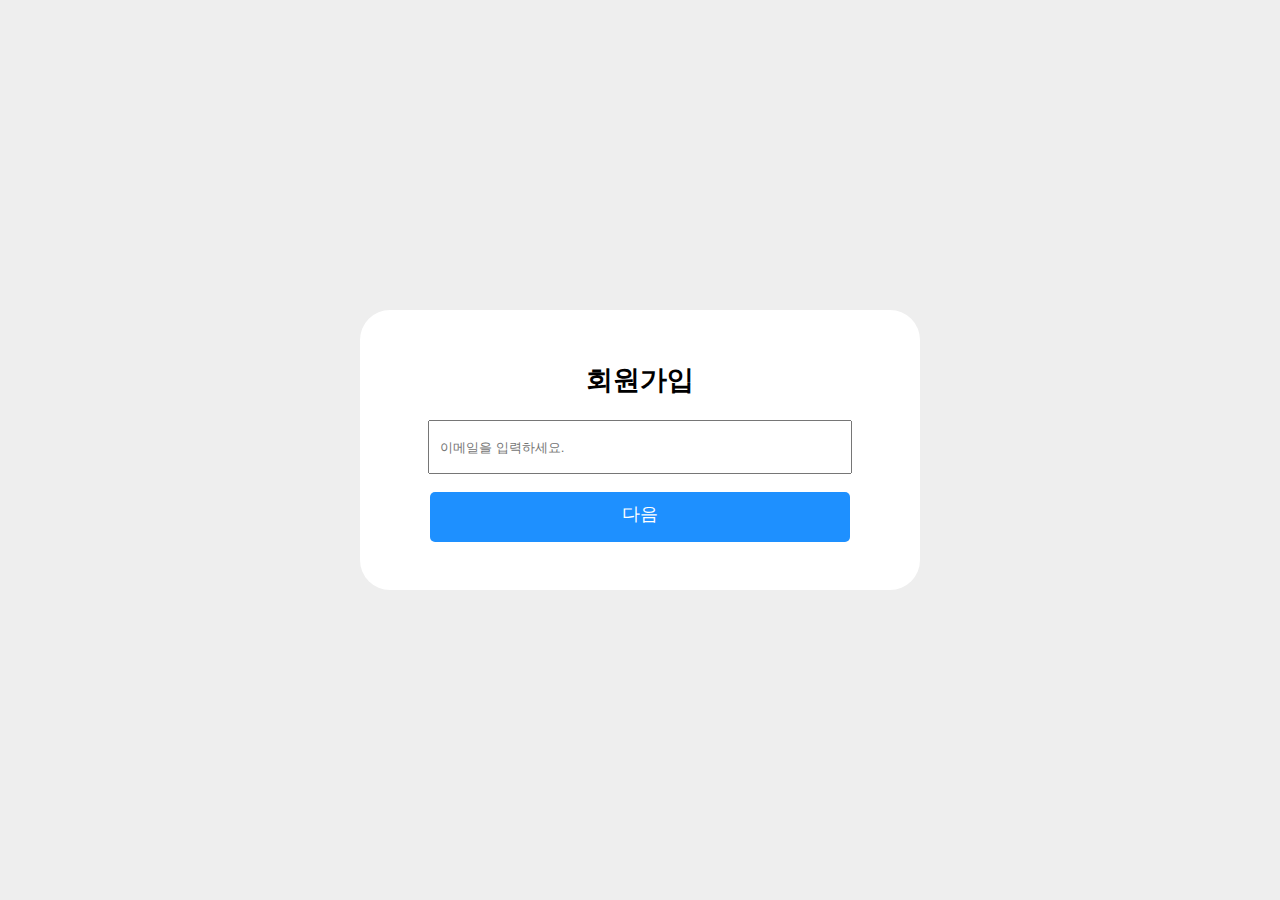
==== account/Signup.html @ 9ed89fbe "Signup Update" ====
<!DOCTYPE html>
<html lang="en">

<head>
    <meta charset="UTF-8">
    <meta name="viewport" content="width=device-width, initial-scale=1.0">
    <title>ClanTalk - 회원가입</title>
    <style>
        #wrapper {
            width: 100%;
            height: 100vh;
            background-color: #eeeeee;
            font-size: 18px;
            word-wrap: break-word;
            display: flex;
            align-items: center;
            justify-content: center;
            flex-direction: column;
        }

        .container {
            max-width: 500px;
            width: 70vw;
            border-radius: 30px;
            background-color: #ffffff;
            padding: 30px;
            display: flex;
            align-items: center;
            flex-direction: column;
        }
    </style>
</head>

<body style="margin: 0; user-select: none;">
    <div id="wrapper">
        <div class="container">
            <h2>회원가입</h2>
            <input style="width: 80%; height: 30px; padding: 10px;" placeholder="이메일을 입력하세요.">
            <p onclick="Signup_EMAIL" style="width: 80%; height: 30px; padding: 10px; text-align: center; background-color: dodgerblue; color: #ffffff; cursor: pointer; border-radius: 5px;">다음</p>
        
        </div>
    </div>
</body>

</html>
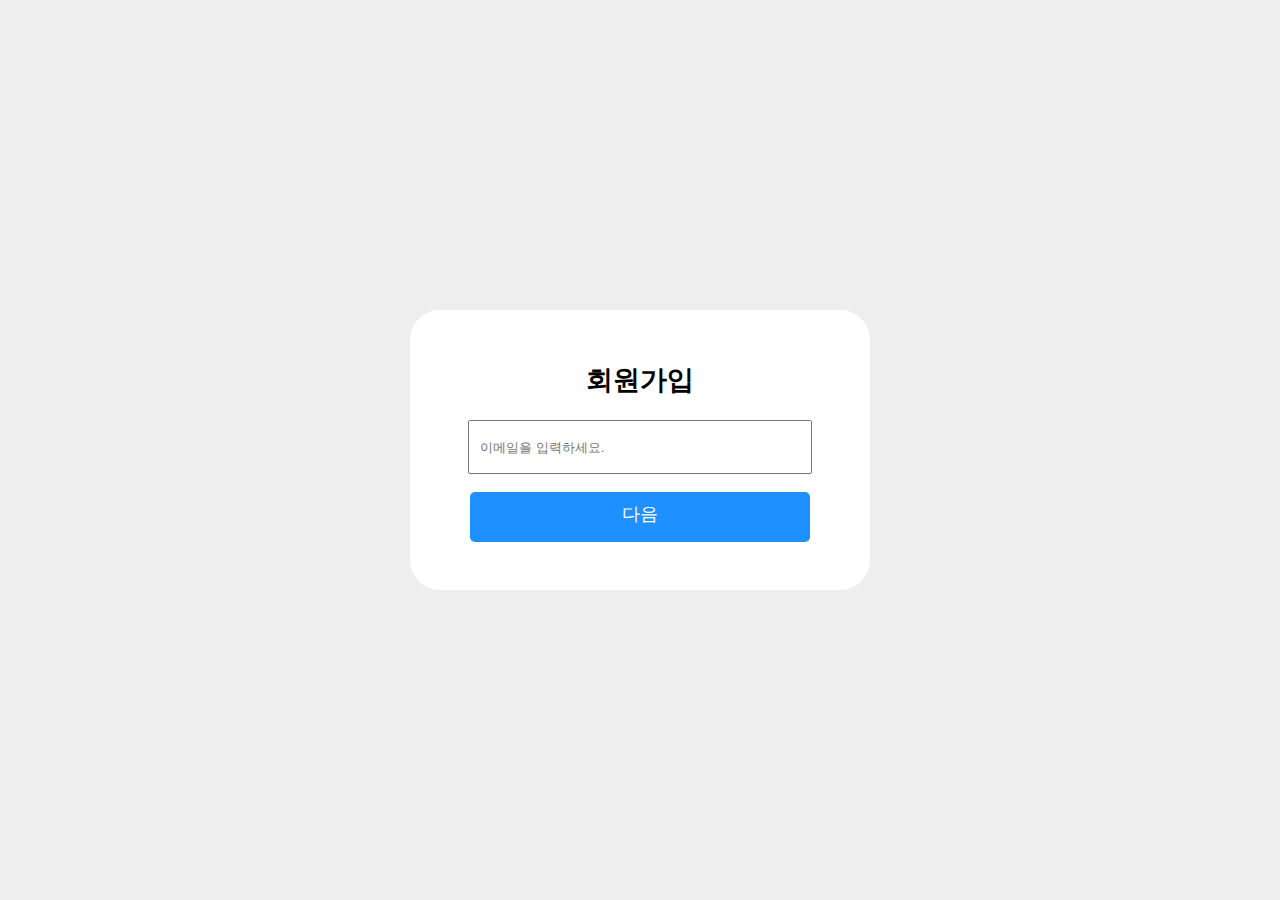
==== commit 009beaef: "Signup Update" ====
--- a/account/Signup.html
+++ b/account/Signup.html
@@ -19,7 +19,7 @@
         }
 
         .container {
-            max-width: 500px;
+            max-width: 400px;
             width: 70vw;
             border-radius: 30px;
             background-color: #ffffff;
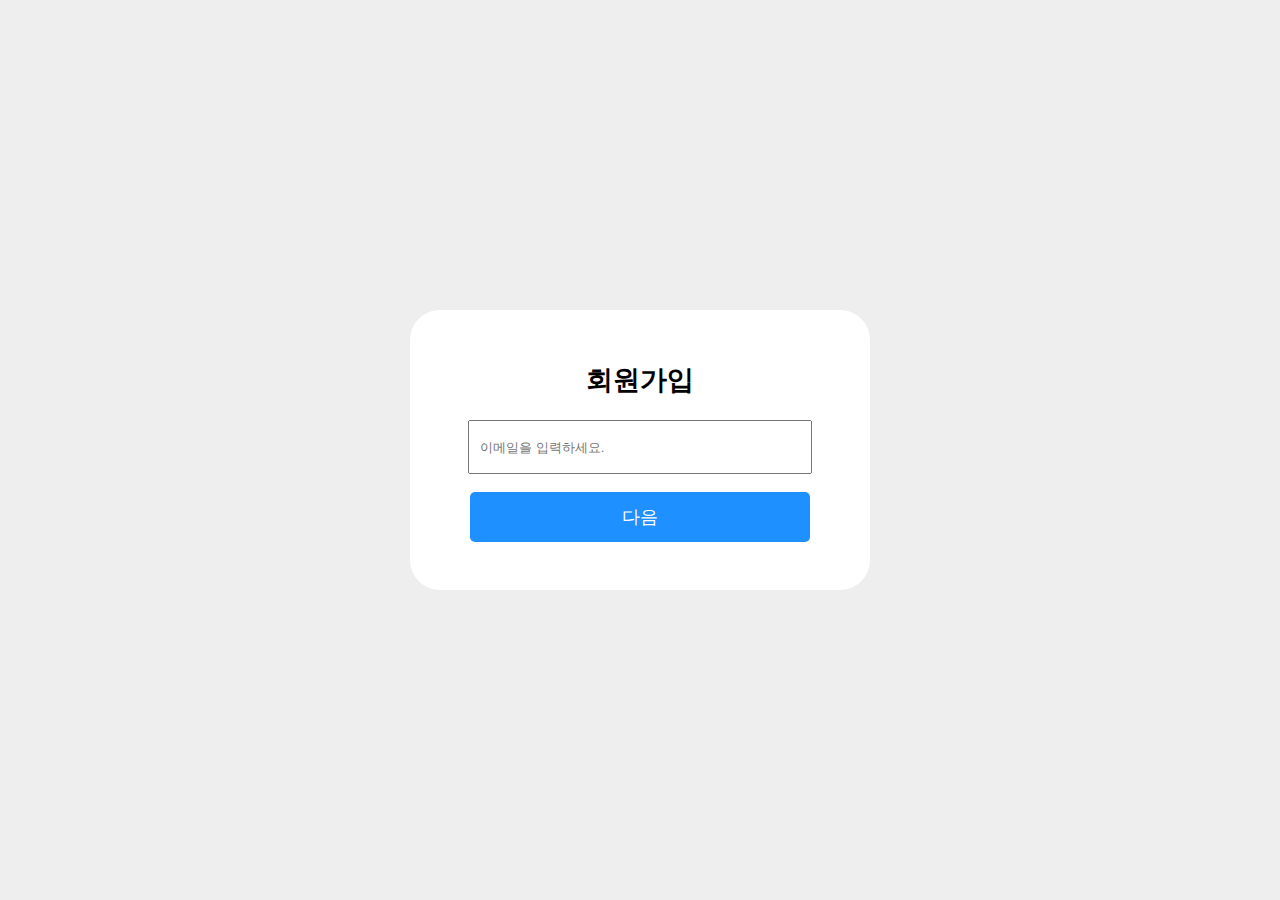
==== commit 88bef700: "Signup Update" ====
--- a/account/Signup.html
+++ b/account/Signup.html
@@ -36,10 +36,18 @@
         <div class="container">
             <h2>회원가입</h2>
             <input style="width: 80%; height: 30px; padding: 10px;" placeholder="이메일을 입력하세요.">
-            <p onclick="Signup_EMAIL" style="width: 80%; height: 30px; padding: 10px; text-align: center; background-color: dodgerblue; color: #ffffff; cursor: pointer; border-radius: 5px;">다음</p>
+            <p onclick="Signup_Email(document.querySelector('.container input').value);" style="width: 80%; height: 30px; line-height: 30px; padding: 10px; text-align: center; background-color: dodgerblue; color: #ffffff; cursor: pointer; border-radius: 5px;">다음</p>
         
         </div>
     </div>
+    <script src="../index.js">
+        function Signup_Email(input){
+            input = input || "None";
+            if(input=="None"){
+                UI("제목", "입력하셈");
+            }
+        }
+    </script>
 </body>
 
 </html>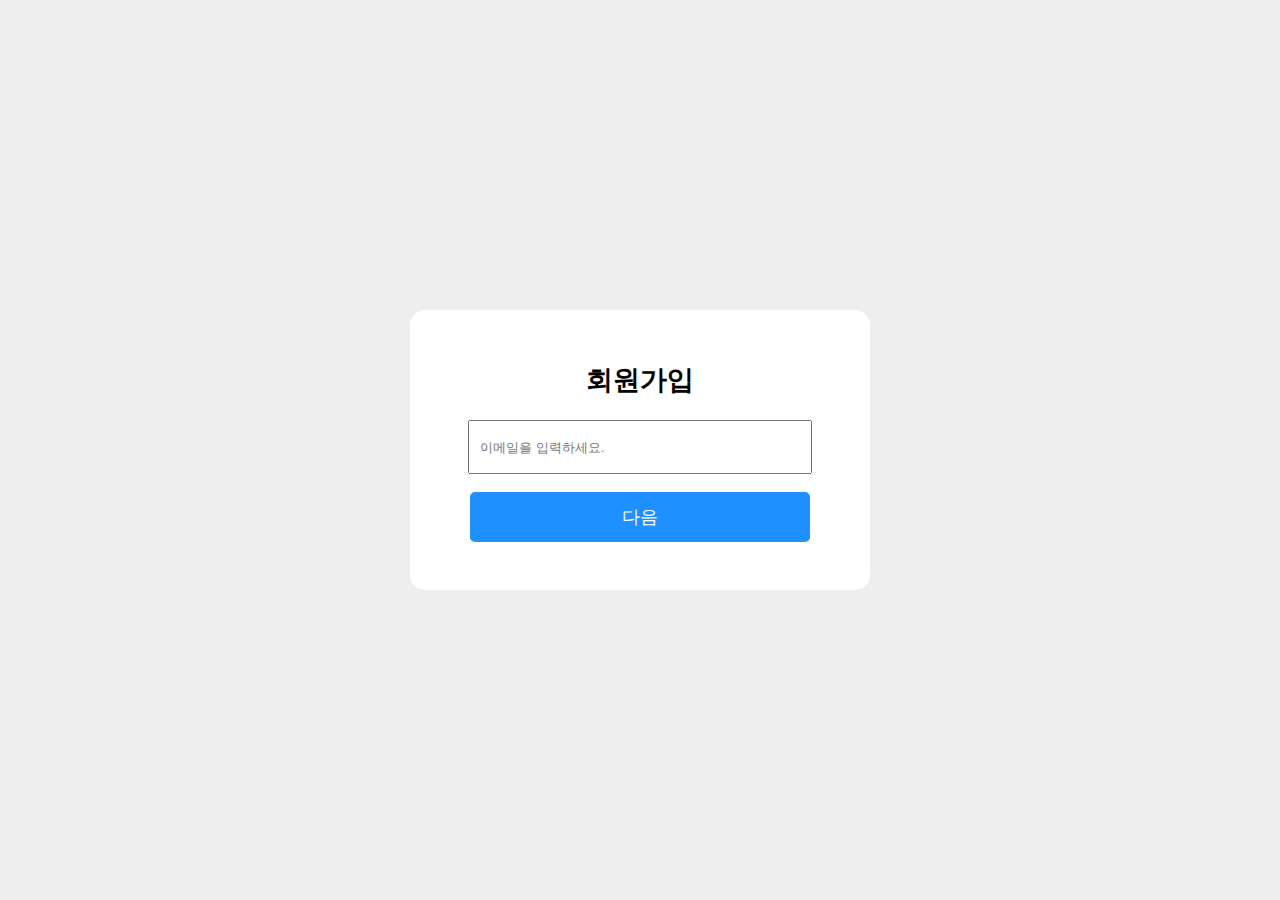
==== commit 1dc1ad9c: "Signup Update" ====
--- a/account/Signup.html
+++ b/account/Signup.html
@@ -21,7 +21,7 @@
         .container {
             max-width: 400px;
             width: 70vw;
-            border-radius: 30px;
+            border-radius: 15px;
             background-color: #ffffff;
             padding: 30px;
             display: flex;
@@ -40,14 +40,8 @@
         
         </div>
     </div>
-    <script src="../index.js">
-        function Signup_Email(input){
-            input = input || "None";
-            if(input=="None"){
-                UI("제목", "입력하셈");
-            }
-        }
-    </script>
+    <script src="../main.js"></script>
+    <script src="./index.js"></script>
 </body>
 
 </html>